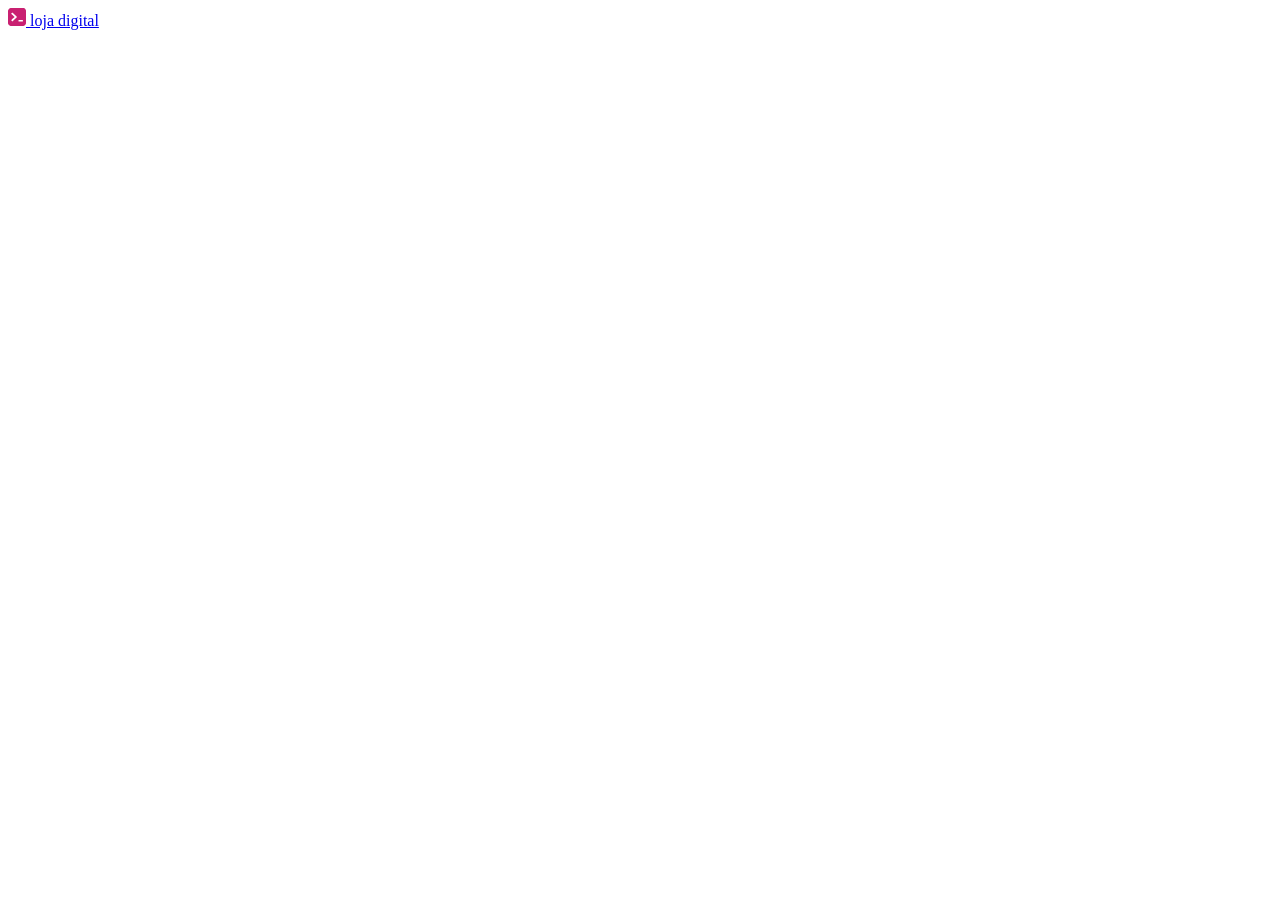
==== src/pages/logiin.html @ 4e8a192c "feat: adicionar estrutura de cabeçalho" ====
<!DOCTYPE html>
<html lang="pt-br">
<head>
    <meta charset="UTF-8" />
    <meta name="viewport" content="width=device-width, initial-scale=1.0">
    <title>Entrar - Loja Digital</title>
    <link rel="stylesheet" href="../styles/login.css">
    </head>
<body>
    <header>
        <nav>
            <a href="../../index.html">
                <img 
                    src="../assets/logo..svg.svg"
                    alt="logo da loja na cor rosa"
                />
                <span>loja digital</span>
            </a>
        </nav>
    </header>
</body>
</html>
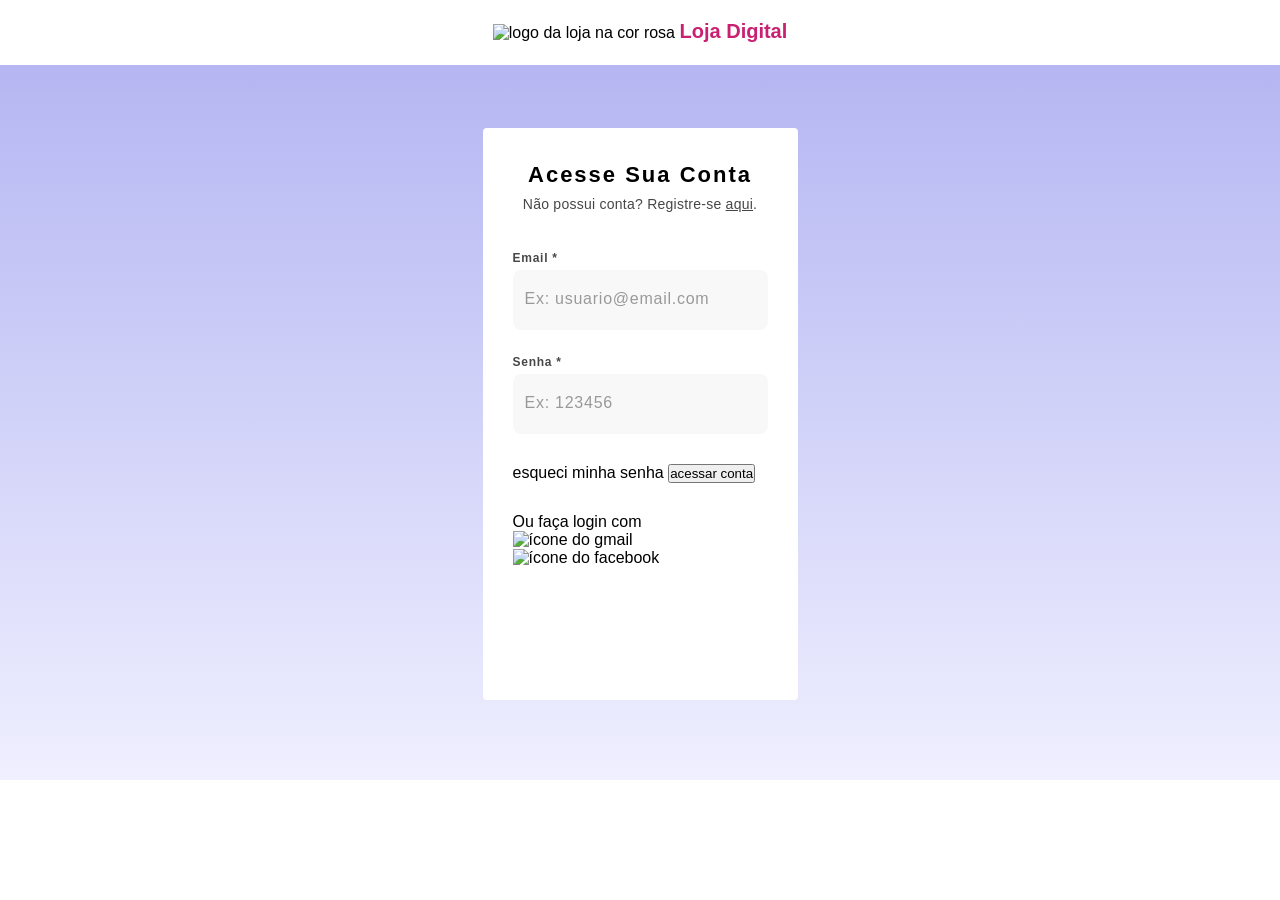
==== commit 2cd155bd: "style: finalizar estilizacao do conteudo principal" ====
--- a/src/pages/logiin.html
+++ b/src/pages/logiin.html
@@ -1,22 +1,84 @@
-<!DOCTYPE html>
+<!doctype html>
+
 <html lang="pt-br">
-<head>
-    <meta charset="UTF-8" />
-    <meta name="viewport" content="width=device-width, initial-scale=1.0">
-    <title>Entrar - Loja Digital</title>
-    <link rel="stylesheet" href="../styles/login.css">
+    <head>
+        <meta charset="utf-8" />
+        <meta
+            name="viewport"
+            content="width=device-width, initial-scale=1.0"
+        />
+        <title>Entrar - Loja Digital</title>
+        <link
+            rel="stylesheet"
+            href="../styles/reset.css"
+        />
+        <link
+            rel="stylesheet"
+            href="../styles/global.css"
+        />
     </head>
-<body>
-    <header>
-        <nav>
-            <a href="../../index.html">
-                <img 
-                    src="../assets/logo..svg.svg"
-                    alt="logo da loja na cor rosa"
-                />
-                <span>loja digital</span>
-            </a>
-        </nav>
-    </header>
-</body>
+    <body>
+        <header>
+            <nav>
+                <a href="../../index.html">
+                    <img
+                        src="../assets/logo.svg"
+                        alt="logo da loja na cor rosa"
+                    />
+                    <span>loja digital</span>
+                </a>
+            </nav>
+        </header>
+        <main>
+            <form>
+                <h1>acesse sua conta</h1>
+                <p>Não possui conta? Registre-se <a href="#">aqui</a>.</p>
+                <div class="inputs">
+                    <div>
+                        <label>email *</label>
+                        <input
+                            type="email"
+                            placeholder="Ex: usuario@email.com"
+                            required
+                        />
+                    </div>
+                    <div>
+                        <label>senha *</label>
+                        <input
+                            type="password"
+                            placeholder="Ex: 123456"
+                            required
+                        />
+                    </div>
+                </div>
+                <span>
+                    <a href="#">esqueci minha senha</a>
+                </span>
+                <button>acessar conta</button>
+                <div class="others">
+                    <span>Ou faça login com</span>
+                    <nav>
+                        <ul>
+                            <li>
+                                <a href="#">
+                                    <img
+                                        src="../assets/gmail.svg"
+                                        alt="ícone do gmail"
+                                    />
+                                </a>
+                            </li>
+                            <li>
+                                <a href="#">
+                                    <img
+                                        src="../assets/facebook.svg"
+                                        alt="ícone do facebook"
+                                    />
+                                </a>
+                            </li>
+                        </ul>
+                    </nav>
+                </div>
+            </form>
+        </main>
+    </body>
 </html>
--- a/src/styles/global.css
+++ b/src/styles/global.css
@@ -0,0 +1,147 @@
+header {
+    nav {
+        a {
+            display: flex;
+            align-items: center;
+            gap: 4.5px;
+            padding: 20px;
+            width: fit-content;
+            margin: auto;
+
+            span {
+                font-size: 20px;
+                text-transform: capitalize;
+                font-weight: 700;
+                color: #c92071;
+                margin-bottom: 2px;
+            }
+        }
+    }
+}
+
+main {
+    background: linear-gradient(#b5b6f2, #efefff);
+    padding: 63px 0 80px;
+
+    form {
+        width: 315px;
+        height: 572px;
+        background-color: #fff;
+        margin: 0 auto;
+        border-radius: 4px;
+        padding: 30px;
+
+        p, .inputs, span, button {
+            margin-bottom: 30px;
+        }
+
+        h1 {
+            font-size: 22px;
+            line-height: 34px;
+            letter-spacing: 2px;
+            text-align: center;
+            text-transform: capitalize;
+        }
+
+        p {
+            font-size: 14px;
+            line-height: 24px;
+            letter-spacing: .25px;
+            text-align: center;
+            color: #474747;
+
+            a {
+                display: inline;
+                text-decoration: underline;
+                color: inherit;
+            }
+        }
+
+        .inputs {
+            display: flex;
+            flex-direction: column;
+            gap: 20px;
+
+            div {
+                label {
+                    font-size: 12px;
+                    font-weight: 700;
+                    line-height: 24px;
+                    letter-spacing: .75px;
+                    color: #474747;
+                    text-transform: capitalize;
+                    margin-bottom: 5px;
+                }
+
+                input {
+                    height: 60px;
+                    font-size: 16px;
+                    line-height: 28px;
+                    letter-spacing: .75px;
+                    padding: 0 12px;
+                    border: none;
+                    width: 100%;
+                    background-color: #4747470a;
+                    border-radius: 8px;
+                    outline-color: #c92071;
+                    padding-bottom: 2px;
+
+                    &::placeholder {
+                        color: #999;
+                    }
+                    span{
+                        a{
+                            font-size: 14px;
+                            line-height: 24px;
+                            letter-spacing: .25px;
+                            color: #474747;
+                            border-bottom: 1px solid #474747;
+                            height: fit-content;
+
+
+                        }
+                    }
+                    button {
+                        width: 100%;
+                        width: 48px;
+                        border-radius: 8px;
+                        border: none;
+                        background-color: #c92071;
+                        color: #f5f5f5;
+                        font-size: 16px;
+                        line-height: 24px;
+                        letter-spacing: .75px;
+                        text-transform: capitalize;
+                        font-weight: 600;
+                        padding-bottom: 2px;
+                        
+                    }
+
+                    .others{
+                        widht: fit-content;
+                        margin: 0 auto;
+
+                        span{
+                            font-size: 14px;
+                            line-height: 22px;
+                            letter-spacing: .25px;
+                            color: #474747;
+                            margin-bottom: 20px;
+                            
+                        }
+                        nav{
+                            ul{
+                                display: flex;
+                                justify-content: center;
+                                gap: 24px;
+
+                            }
+                        }
+                    
+
+                    }
+                }
+            }
+        }    
+    } 
+}       
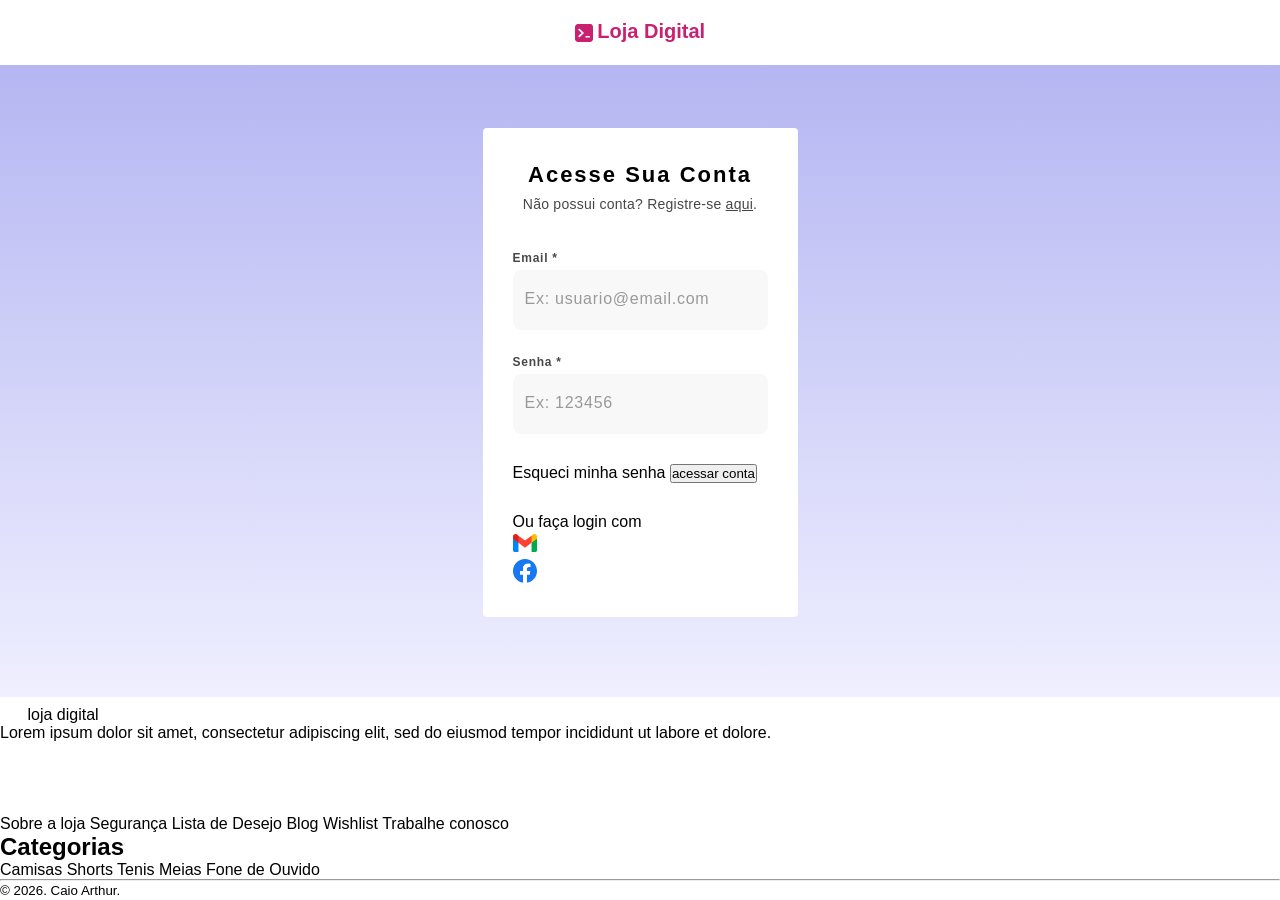
==== commit db24f491: "feat: adicionar estrutura do rodape" ====
--- a/src/pages/logiin.html
+++ b/src/pages/logiin.html
@@ -1,3 +1,5 @@
+<!doctype html>
+
 <!doctype html>
 
 <html lang="pt-br">
@@ -22,7 +24,7 @@
             <nav>
                 <a href="../../index.html">
                     <img
-                        src="../assets/logo.svg"
+                        src="../assets/logo..svg.svg"
                         alt="logo da loja na cor rosa"
                     />
                     <span>loja digital</span>
@@ -52,7 +54,7 @@
                     </div>
                 </div>
                 <span>
-                    <a href="#">esqueci minha senha</a>
+                    <a href="#">Esqueci minha senha</a>
                 </span>
                 <button>acessar conta</button>
                 <div class="others">
@@ -62,7 +64,7 @@
                             <li>
                                 <a href="#">
                                     <img
-                                        src="../assets/gmail.svg"
+                                        src="../assets/gmail 1.svg"
                                         alt="ícone do gmail"
                                     />
                                 </a>
@@ -70,7 +72,7 @@
                             <li>
                                 <a href="#">
                                     <img
-                                        src="../assets/facebook.svg"
+                                        src="../assets/face.svg"
                                         alt="ícone do facebook"
                                     />
                                 </a>
@@ -80,5 +82,83 @@
                 </div>
             </form>
         </main>
+        <footer>
+            <div>
+                <div class="social">
+                    <nav>
+                        <a href="../../index.html">
+                            <img
+                                src="../assets/logo-branca.svg"
+                                alt="logo da loja na cor branca"
+                            />
+                            <span>loja digital</span>
+                        </a>
+                    </nav>
+                    <p>Lorem ipsum dolor sit amet, consectetur adipiscing elit, sed do eiusmod tempor incididunt ut labore et dolore.</p>
+                    <nav>
+                        <ul>
+                            <li>
+                                <a href="#">
+                                    <img
+                                        src="../assets/facebook-branco.svg"
+                                        alt="ícone do facebook na cor branca"
+                                    />
+                                </a>
+                            </li>
+                            <li>
+                                <a href="#">
+                                    <img
+                                        src="../assets/instagram-branco.svg"
+                                        alt="ícone do instagram na cor branca"
+                                    />
+                                </a>
+                            </li>
+                            <li>
+                                <a href="#">
+                                    <img
+                                        src="../assets/twitter-branco.svg"
+                                        alt="ícone do twitter na cor branca"
+                                    />
+                                </a>
+                            </li>
+                        </ul>
+                    </nav>
+                </div>
+                <div class="more">
+                    <div>
+                        <h2></h2>
+                        <ul>
+                            <li>
+                                <a href="#">Sobre a loja</a>
+                                <a href="#">Segurança</a>
+                                <a href="#">Lista de Desejo</a>
+                                <a href="#">Blog</a>
+                                <a href="#">Wishlist</a>
+                                <a href="#">Trabalhe conosco</a>
+                            </li>
+                        </ul>
+                        </ul>
+                    </div>
+                    <div>
+                        <h2>Categorias</h2>
+                        <ul>
+                            <li>
+                                <a href="#">Camisas</a>
+                                <a href="#">Shorts</a>
+                                <a href="#">Tenis</a>
+                                <a href="#">Meias</a>
+                                <a href="#">Fone de Ouvido</a>
+                            </li>
+                        </ul>
+                        </ul>
+                    </div>
+                </div>
+
+                 
+                <div class="contact"></div>
+            </div>
+            <hr>
+            <small>&copy; 2026. Caio Arthur.</small>
+        </footer>
     </body>
 </html>
--- a/src/styles/global.css
+++ b/src/styles/global.css
@@ -25,7 +25,6 @@
 
     form {
         width: 315px;
-        height: 572px;
         background-color: #fff;
         margin: 0 auto;
         border-radius: 4px;
@@ -118,7 +117,7 @@
                     }
 
                     .others{
-                        widht: fit-content;
+                        width: fit-content;
                         margin: 0 auto;
 
                         span{
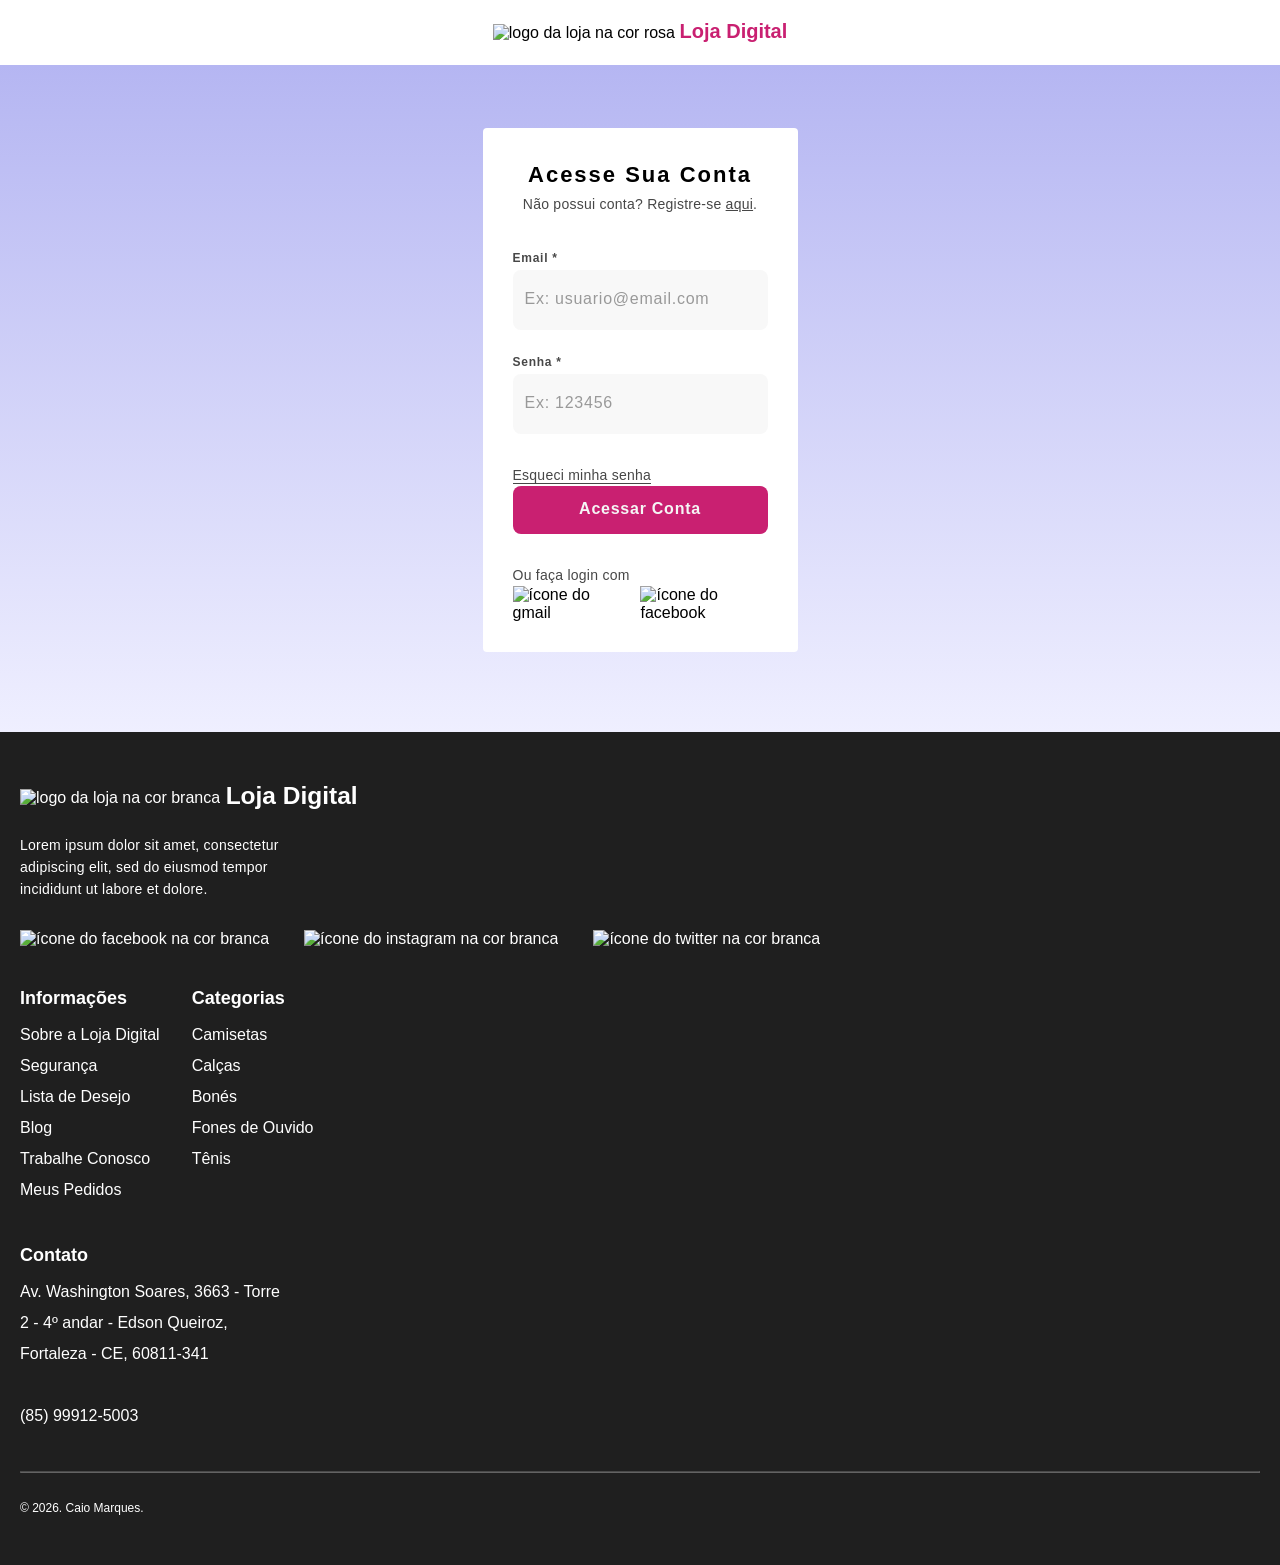
==== commit ccec2809: "feat: concluir estilizacao do rodape" ====
--- a/src/pages/logiin.html
+++ b/src/pages/logiin.html
@@ -1,5 +1,3 @@
-<!doctype html>
-
 <!doctype html>
 
 <html lang="pt-br">
@@ -24,7 +22,7 @@
             <nav>
                 <a href="../../index.html">
                     <img
-                        src="../assets/logo..svg.svg"
+                        src="../assets/logo.svg"
                         alt="logo da loja na cor rosa"
                     />
                     <span>loja digital</span>
@@ -64,7 +62,7 @@
                             <li>
                                 <a href="#">
                                     <img
-                                        src="../assets/gmail 1.svg"
+                                        src="../assets/gmail.svg"
                                         alt="ícone do gmail"
                                     />
                                 </a>
@@ -72,7 +70,7 @@
                             <li>
                                 <a href="#">
                                     <img
-                                        src="../assets/face.svg"
+                                        src="../assets/facebook.svg"
                                         alt="ícone do facebook"
                                     />
                                 </a>
@@ -88,7 +86,7 @@
                     <nav>
                         <a href="../../index.html">
                             <img
-                                src="../assets/logo-branca.svg"
+                                src="../assets/logo-white.svg"
                                 alt="logo da loja na cor branca"
                             />
                             <span>loja digital</span>
@@ -100,7 +98,7 @@
                             <li>
                                 <a href="#">
                                     <img
-                                        src="../assets/facebook-branco.svg"
+                                        src="../assets/facebook-white.svg"
                                         alt="ícone do facebook na cor branca"
                                     />
                                 </a>
@@ -108,7 +106,7 @@
                             <li>
                                 <a href="#">
                                     <img
-                                        src="../assets/instagram-branco.svg"
+                                        src="../assets/instagram.svg"
                                         alt="ícone do instagram na cor branca"
                                     />
                                 </a>
@@ -116,7 +114,7 @@
                             <li>
                                 <a href="#">
                                     <img
-                                        src="../assets/twitter-branco.svg"
+                                        src="../assets/twitter.svg"
                                         alt="ícone do twitter na cor branca"
                                     />
                                 </a>
@@ -126,39 +124,64 @@
                 </div>
                 <div class="more">
                     <div>
-                        <h2></h2>
+                        <h2>Informações</h2>
                         <ul>
                             <li>
-                                <a href="#">Sobre a loja</a>
+                                <a href="#">Sobre a Loja Digital</a>
+                            </li>
+                            <li>
                                 <a href="#">Segurança</a>
+                            </li>
+                            <li>
                                 <a href="#">Lista de Desejo</a>
+                            </li>
+                            <li>
                                 <a href="#">Blog</a>
-                                <a href="#">Wishlist</a>
-                                <a href="#">Trabalhe conosco</a>
                             </li>
-                        </ul>
+                            <li>
+                                <a href="#">Trabalhe Conosco</a>
+                            </li>
+                            <li>
+                                <a href="#">Meus Pedidos</a>
+                            </li>
                         </ul>
                     </div>
                     <div>
                         <h2>Categorias</h2>
                         <ul>
                             <li>
-                                <a href="#">Camisas</a>
-                                <a href="#">Shorts</a>
-                                <a href="#">Tenis</a>
-                                <a href="#">Meias</a>
-                                <a href="#">Fone de Ouvido</a>
+                                <a href="#">Camisetas</a>
                             </li>
-                        </ul>
+                            <li>
+                                <a href="#">Calças</a>
+                            </li>
+                            <li>
+                                <a href="#">Bonés</a>
+                            </li>
+                            <li>
+                                <a href="#">Fones de Ouvido</a>
+                            </li>
+                            <li>
+                                <a href="#">Tênis</a>
+                            </li>
                         </ul>
                     </div>
                 </div>
-
-                 
-                <div class="contact"></div>
+                <div class="contact">
+                    <h2>contato</h2>
+                    <address>
+                        <a
+                            href="https://maps.app.goo.gl/x2h6toPestNBmAwo7"
+                            target="_blank"
+                        >Av. Washington Soares, 3663 - Torre 2 - 4º andar - Edson Queiroz, Fortaleza - CE, 60811-341</a>
+                    </address>
+                    <span>
+                        <a href="tel:+5585999125003">(85) 99912-5003</a>
+                    </span>
+                </div>
             </div>
             <hr>
-            <small>&copy; 2026. Caio Arthur.</small>
+            <small>&copy; 2026. Caio Marques.</small>
         </footer>
     </body>
 </html>
--- a/src/styles/global.css
+++ b/src/styles/global.css
@@ -30,7 +30,10 @@
         border-radius: 4px;
         padding: 30px;
 
-        p, .inputs, span, button {
+        p,
+        .inputs,
+        span,
+        button {
             margin-bottom: 30px;
         }
 
@@ -88,59 +91,161 @@
                     &::placeholder {
                         color: #999;
                     }
-                    span{
-                        a{
-                            font-size: 14px;
-                            line-height: 24px;
-                            letter-spacing: .25px;
-                            color: #474747;
-                            border-bottom: 1px solid #474747;
-                            height: fit-content;
-
-
-                        }
+                }
+            }
+        }
+
+        span {
+            a {
+                font-size: 14px;
+                line-height: 22px;
+                letter-spacing: .25px;
+                color: #474747;
+                border-bottom: solid .5px #474747;
+                width: fit-content;
+            }
+        }
+
+        button {
+            width: 100%;
+            height: 48px;
+            border-radius: 8px;
+            border: none;
+            background-color: #c92071;
+            color: #f5f5f5;
+            font-size: 16px;
+            line-height: 24px;
+            letter-spacing: .75px;
+            text-transform: capitalize;
+            font-weight: 600;
+            padding-bottom: 2px;
+        }
+
+        .others {
+            width: fit-content;
+            margin: 0 auto;
+
+            span {
+                font-size: 14px;
+                line-height: 22px;
+                letter-spacing: .25px;
+                color: #474747;
+                margin-bottom: 20px;
+            }
+
+            nav {
+                ul {
+                    display: flex;
+                    justify-content: center;
+                    gap: 24px;
+                }
+            }
+        }
+    }
+}
+
+
+footer {
+    background-color: #1f1f1f;
+    padding: 50px 20px 45px;
+
+    * {
+        color: #fff;
+    }
+
+    div {
+        .social {
+            margin-bottom: 40px;
+
+            nav {
+                margin-bottom: 20px;
+
+                a {
+                    display: flex;
+                    align-items: center;
+                    gap: 5.5px;
+
+                    span {
+                        font-size: 24.5px;
+                        font-weight: 600;
+                        text-transform: capitalize;
+                        margin-bottom: 4px;
                     }
-                    button {
-                        width: 100%;
-                        width: 48px;
-                        border-radius: 8px;
-                        border: none;
-                        background-color: #c92071;
-                        color: #f5f5f5;
-                        font-size: 16px;
-                        line-height: 24px;
-                        letter-spacing: .75px;
-                        text-transform: capitalize;
-                        font-weight: 600;
-                        padding-bottom: 2px;
-                        
+                }
+            }
+
+            p {
+                font-size: 14px;
+                line-height: 22px;
+                letter-spacing: .25px;
+                width: 307px;
+                margin-bottom: 30px;
+            }
+
+            nav {
+                ul {
+                    display: flex;
+                    align-items: center;
+                    gap: 35px;
+                }
+            }
+        }
+
+        .more {
+            display: flex;
+            gap: 32px;
+            margin-bottom: 40px;
+
+            h2 {
+                font-size: 18px;
+                font-weight: 600;
+                margin-bottom: 10px;
+            }
+
+            ul {
+                li {
+                    a {
+                        line-height: 31px;
                     }
-
-                    .others{
-                        width: fit-content;
-                        margin: 0 auto;
-
-                        span{
-                            font-size: 14px;
-                            line-height: 22px;
-                            letter-spacing: .25px;
-                            color: #474747;
-                            margin-bottom: 20px;
-                            
-                        }
-                        nav{
-                            ul{
-                                display: flex;
-                                justify-content: center;
-                                gap: 24px;
-
-                            }
-                        }
-                    
-
-                    }
-                }
-            }
-        }    
-    } 
-}       +                }
+            }
+        }
+
+        .contact {
+            margin-bottom: 40px;
+
+            h2 {
+                font-size: 18px;
+                text-transform: capitalize;
+                margin-bottom: 10px;
+            }
+
+            address {
+                width: 270px;
+                margin-bottom: 31px;
+
+                a {
+                    font-style: normal;
+                    line-height: 31px;
+                }
+            }
+
+            span {
+                a {
+                    line-height: 31px;
+                }
+            }
+        }
+    }
+
+    hr {
+        border-color: #ffffff4d;
+        margin-bottom: 23px;
+    }
+
+    small {
+        font-size: 12px;
+        text-align:  center;
+        line-height: 24px;
+    }
+}    
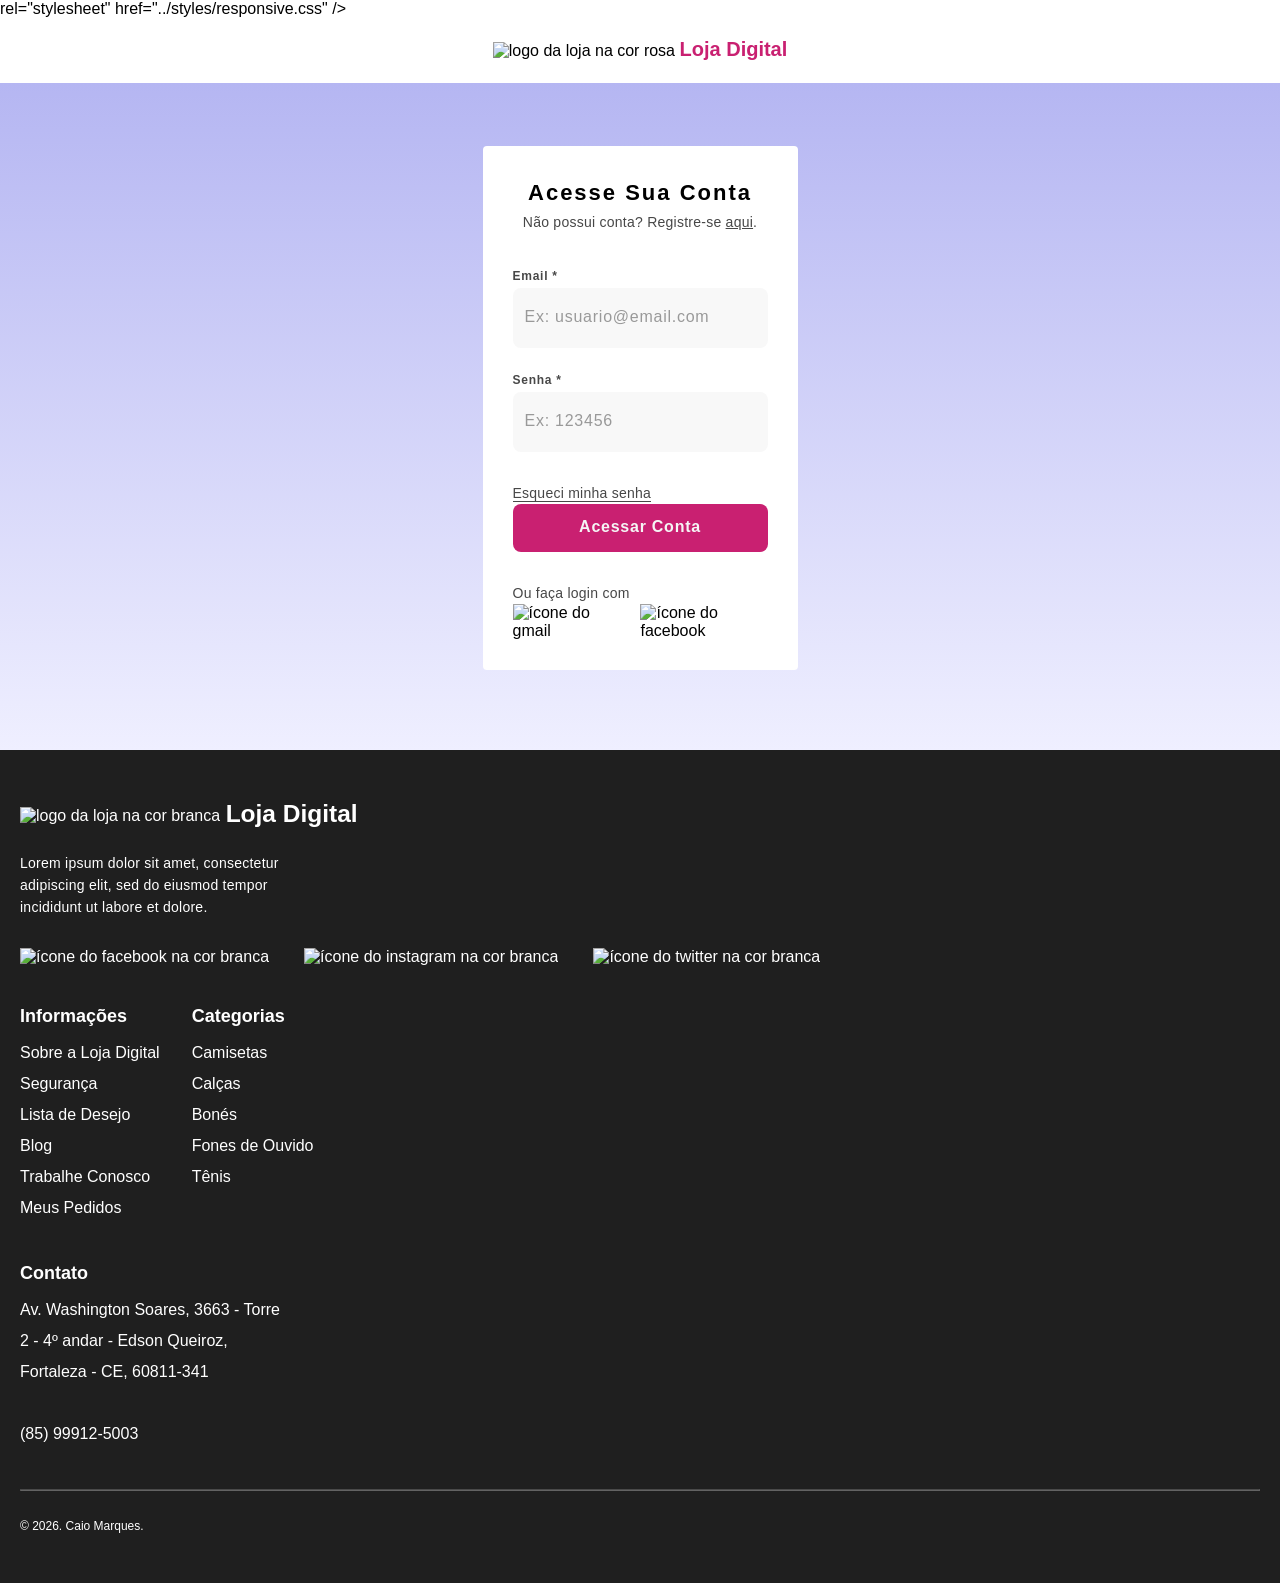
==== commit 3a77d619: "feat: concluir estrutura responsive.css" ====
--- a/src/pages/logiin.html
+++ b/src/pages/logiin.html
@@ -15,6 +15,10 @@
         <link
             rel="stylesheet"
             href="../styles/global.css"
+        />
+        <link>
+            rel="stylesheet"
+            href="../styles/responsive.css"
         />
     </head>
     <body>
@@ -57,7 +61,7 @@
                 <button>acessar conta</button>
                 <div class="others">
                     <span>Ou faça login com</span>
-                    <nav>
+                    <nav class="logo">
                         <ul>
                             <li>
                                 <a href="#">
@@ -81,7 +85,7 @@
             </form>
         </main>
         <footer>
-            <div>
+            <div class="container">
                 <div class="social">
                     <nav>
                         <a href="../../index.html">
@@ -93,7 +97,7 @@
                         </a>
                     </nav>
                     <p>Lorem ipsum dolor sit amet, consectetur adipiscing elit, sed do eiusmod tempor incididunt ut labore et dolore.</p>
-                    <nav>
+                    <nav class="absolute">
                         <ul>
                             <li>
                                 <a href="#">
